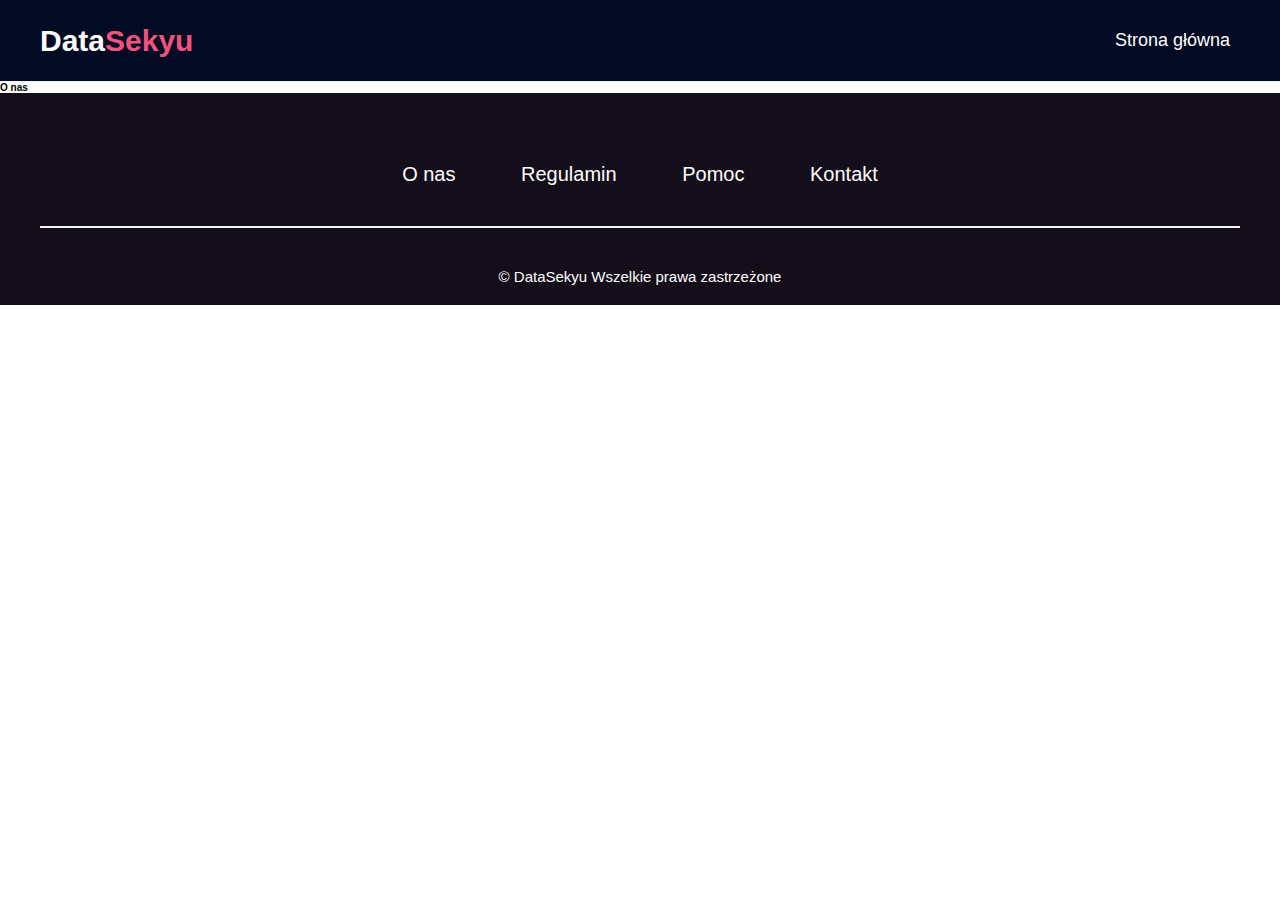
==== about.html @ 79f531e2 "New subpages" ====
<!DOCTYPE html>
<html lang="pl">
<head>
    <meta charset="UTF-8">
    <meta http-equiv="X-UA-Compatible" content="IE=edge">
    <meta name="viewport" content="width=device-width, initial-scale=1.0">
    <title>O nas</title>
    <link rel="stylesheet" href="css/styl.css">
</head>
<body>
    <header class="header">
        <a href="#">
          <h2 class="header__logo">
            Data<span class="header__logo--themed">Sekyu</span>
          </h2>
        </a>
        <nav class="header__nav">
          <ul class="header__list">
            <li class="header__item">
              <a href="index.html" class="header__link">Strona główna</a>
            </li>
          </ul>
        </nav>
      </header>
      <main>
          <h4>O nas</h4>
      </main>
      <footer class="footer">
        <ul class="footer__list">
          <li class="footer__item"><a href="about.html">O nas</a></li>
          <li class="footer__item"><a href="regulamin.html">Regulamin</a></li>
          <li class="footer__item"><a href="help.html">Pomoc</a></li>
          <li class="footer__item"><a href="contact.html">Kontakt</a></li>
        </ul>
        <p class="footer__text">&copy DataSekyu Wszelkie prawa zastrzeżone</p>
      </footer>
</body>
</html>
---- css/styl.css ----
@keyframes appear {
  0% {
    opacity: 0;
  }
  100% {
    opacity: 1;
  }
}

*,
::after,
::before {
  box-sizing: border-box;
  padding: 0;
  margin: 0;
}
html {
  font-family: 'Lato', sans-serif;
  --dark-clr: #030a23;
  --hot-pink: #ef527b;
  --border-clr: #edf2f7;
  --font-clr: #ffffff;
  --light-blue: #e2e8f0;
  --font-dark-clr: #171923;
  font-size: 10px;
  scroll-behavior: smooth;
}
h1,
h2,
h3 {
  color: var(--font-clr);
  font-size: 2rem;
}
a {
  text-decoration: none;
  color: var(--font-clr);
}
p {
  color: var(--font-clr);
  font-size: 1.5rem;
}

.button {
  font-weight: 100;
  border: none;
  padding: 1rem 2rem;
  color: var(--font-clr);
  font-size: 1.5rem;
  border-radius: 10rem;
  margin: 3rem 0;
}

.header {
  background-color: var(--dark-clr);
  display: flex;
  align-items: center;
  justify-content: space-between;
  border-bottom: 1px solid var(--border-clr);
  padding: 2rem 4rem;
  position: sticky;
  top: 0;
  z-index: 999;
}
.header__logo {
  font-size: 3rem;
}
.header__logo--themed {
  color: var(--hot-pink);
}
.header__list {
  display: flex;
  justify-content: space-between;
  list-style-type: none;
}
.header__item {
  margin-left: 2rem;
  font-size: 1.8rem;
  padding: 1rem;
}
.header__item:hover {
  transform: scale(1.1);
  transition: transform 200ms ease-in-out;
  background-color: #ef527b;
  border-radius: 3px;
}

.main {
  background: var(--dark-clr);
  display: flex;
  justify-content: space-around;
  align-items: center;
  padding: 3rem;
  min-height: 100vh;
  position: relative;
}
.heading {
  font-size: 7rem;
  animation-name: appear;
  animation-duration: 4s;
  animation-delay: 1s;
  padding-left: 2rem;
}
.button--themed {
  background: var(--hot-pink);
  border: 1px solid var(--hot-pink);
  margin: 2rem;
}
.button--empty {
  border: 1px solid var(--hot-pink);
  background: transparent;
}
.button--themed:hover,
.button--empty:hover {
  transform: scale(1.2);
  transition: transform 200ms ease-in-out;
}

.main__image {
  width: 100%;
  animation-name: appear;
  animation-duration: 2s;
  animation-delay: 1s;
}
.circle-container {
  position: absolute;
  bottom: 8rem;
  left: 50%;
  display: flex;
  justify-content: space-around;
  min-width: 20rem;
  transform: translate(-50%, -50%);
}
.circle-container__dot {
  height: 2.5rem;
  width: 2.5rem;
  border: 1px solid #e2e8f0;
  border-radius: 10rem;
}
.circle-container__dot--active {
  background: var(--hot-pink);
  border: 1px solid var(--hot-pink);
}

.section {
  background: none;
}
.section__header {
  color: var(--font-clr);
  font-size: 5rem;
  margin-bottom: 4rem;
}
.section__header-black {
  color: var(--font-dark-clr);
}
.section__para {
  color: var(--font-dark-clr);
  max-width: 400px;
  font-size: 2rem;
}
.section__img-cont {
  width: 30%;
}
.section__img {
  width: 100%;
}
.footer {
  background: #140e1b;
  padding: 2rem 4rem;
}
.footer__list {
  text-align: center;
  font-size: 2rem;
  border-bottom: 2px solid #edf2f7;
  margin: 4rem 0;
  padding-bottom: 3rem;
}
.footer__item {
  color: var(--font-clr);
  display: inline-block;
  margin: 0 2rem;
  padding: 1rem;
}
.footer__item:hover {
  transform: scale(1.1);
  transition: transform 200ms ease-in-out;
  background-color: #ef527b;
  border-radius: 3px;
}
.footer__text {
  text-align: center;
}
.security {
  background: var(--dark-clr);
  color: var(--font-clr);
  text-align: center;
  padding: 4rem 0;
}
.security__box {
  border-bottom: 2px solid var(--hot-pink);
  width: 50%;
  margin: 5rem auto;
  padding: 2rem;
}
.security__text {
  color: inherit;
  font-size: 1.5rem;
  margin: 3rem 0;
}
.security__header {
  color: inherit;
  font-size: 2rem;
  margin-left: 3rem;
}
.security__container {
  display: flex;
  align-items: center;
  justify-content: center;
}
.security__box-list {
  display: flex;
  justify-content: center;
  align-items: center;
}
.security__list {
  list-style-type: none;
  display: flex;
  flex-flow: column nowrap;
  align-items: flex-start;
  justify-content: flex-start;
}
.security__item {
  font-size: 1.5rem;
  margin-top: 1rem;
}
.security__item::before {
  content: '\2022';
  color: rgb(22, 218, 208);
  font-weight: bold;
  display: inline-block;
  width: 2em;
  margin-left: -1em;
}

.threats {
  color: var(---font-dark-clr);
  padding: 3rem;
}
.threats__header {
  font-size: 5rem;
  color: inherit;
  text-align: center;
}
.threats__text-main {
  font-size: 2.3rem;
}
.threats__text {
  color: inherit;
  margin: 5rem 0;
  line-height: 2;
  width: 55rem;
  font-size: 1.8rem;
}
.threats__container-p {
  width: 55rem;
}
.threats__container-p > p {
  font-size: 1.8rem;
}
.threats__container > p {
  color: inherit;
  margin-top: 3rem;
  text-align: justify;
}
.fa-exclamation-triangle {
  color: var(--hot-pink);
}
.threats__right > div > p {
  color: inherit;
  margin-top: 2rem;
}
.threats__left,
.threats__right {
  margin: 8rem 0;
  display: flex;
  justify-content: space-evenly;
  align-items: center;
}
.threats__img {
  width: 30%;
}
.threats__list {
  list-style: none;
}
.threats__list > li {
  font-size: 1.6rem;
  margin-top: 2rem;
}
.threats__list > li::first-letter {
  color: var(--hot-pink);
  font-size: 2rem;
  text-transform: uppercase;
  margin-right: 2px;
}
.newsletter {
  display: flex;
  align-items: center;
  padding: 4rem;
  background: var(--dark-clr);
  color: var(--font-clr);
  min-height: 40vh;
}
.newsletter__header {
  color: inherit;
  font-size: 3rem;
  text-align: center;
  margin-bottom: 5rem;
}
.newsletter__text {
  color: inherit;
  text-align: center;
}
.newsletter__box-left {
  width: 70%;
  margin-right: 5rem;
}
.newsletter__box-right {
  width: 40%;
  display: flex;
  flex-flow: column;
  max-width: 400px;
}
.newsletter__label-cont {
  color: inherit;
  margin-bottom: 1rem;
}
.newsletter__input {
  padding: 1rem 0.5rem;
  width: 100%;
  margin-bottom: 4rem;
  border: 2px solid var(--dark-clr);
  border-radius: 5px;
}
.newsletter__btn {
  padding: 1.5rem;
  font-size: 1.5rem;
  color: var(--font-clr);
  background: var(--hot-pink);
  border: none;
  border-radius: 4px;
}
.newsletter__btn:hover {
  transform: scale(1.1);
  transition: transform 200ms ease-in-out;
}

@media screen and (max-width: 873px) {
  html {
    font-size: 9px;
  }
  .main {
    flex-wrap: wrap;
    justify-content: center;
  }
  .main__img-container {
    margin-bottom: 20rem;
  }
  .section__img-cont {
    width: 70%;
  }
  .section__img {
    min-width: 100%;
  }
  .heading {
    font-size: 5rem;
  }
  .header__nav {
    display: none;
  }
  .section__para {
    margin-bottom: 2rem;
  }
  .threats__left,
  .threats__right {
    flex-wrap: wrap;
  }
  .threats__img {
    min-width: 100%;
  }
  .threats__text {
    max-width: 30rem;
    margin: -2rem 0 5rem 0;
  }
  .section__header {
    font-size: 3.2rem;
  }
  .security__box {
    width: 100%;
  }
  .newsletter {
    text-align: center;
    flex-direction: column;
    align-items: center;
  }
  .newsletter__label-cont {
    margin-top: 3rem;
    text-align: left;
  }
  .newsletter__box-left,
  .newsletter__box-right {
    margin: 0;
    width: 100%;
  }
}
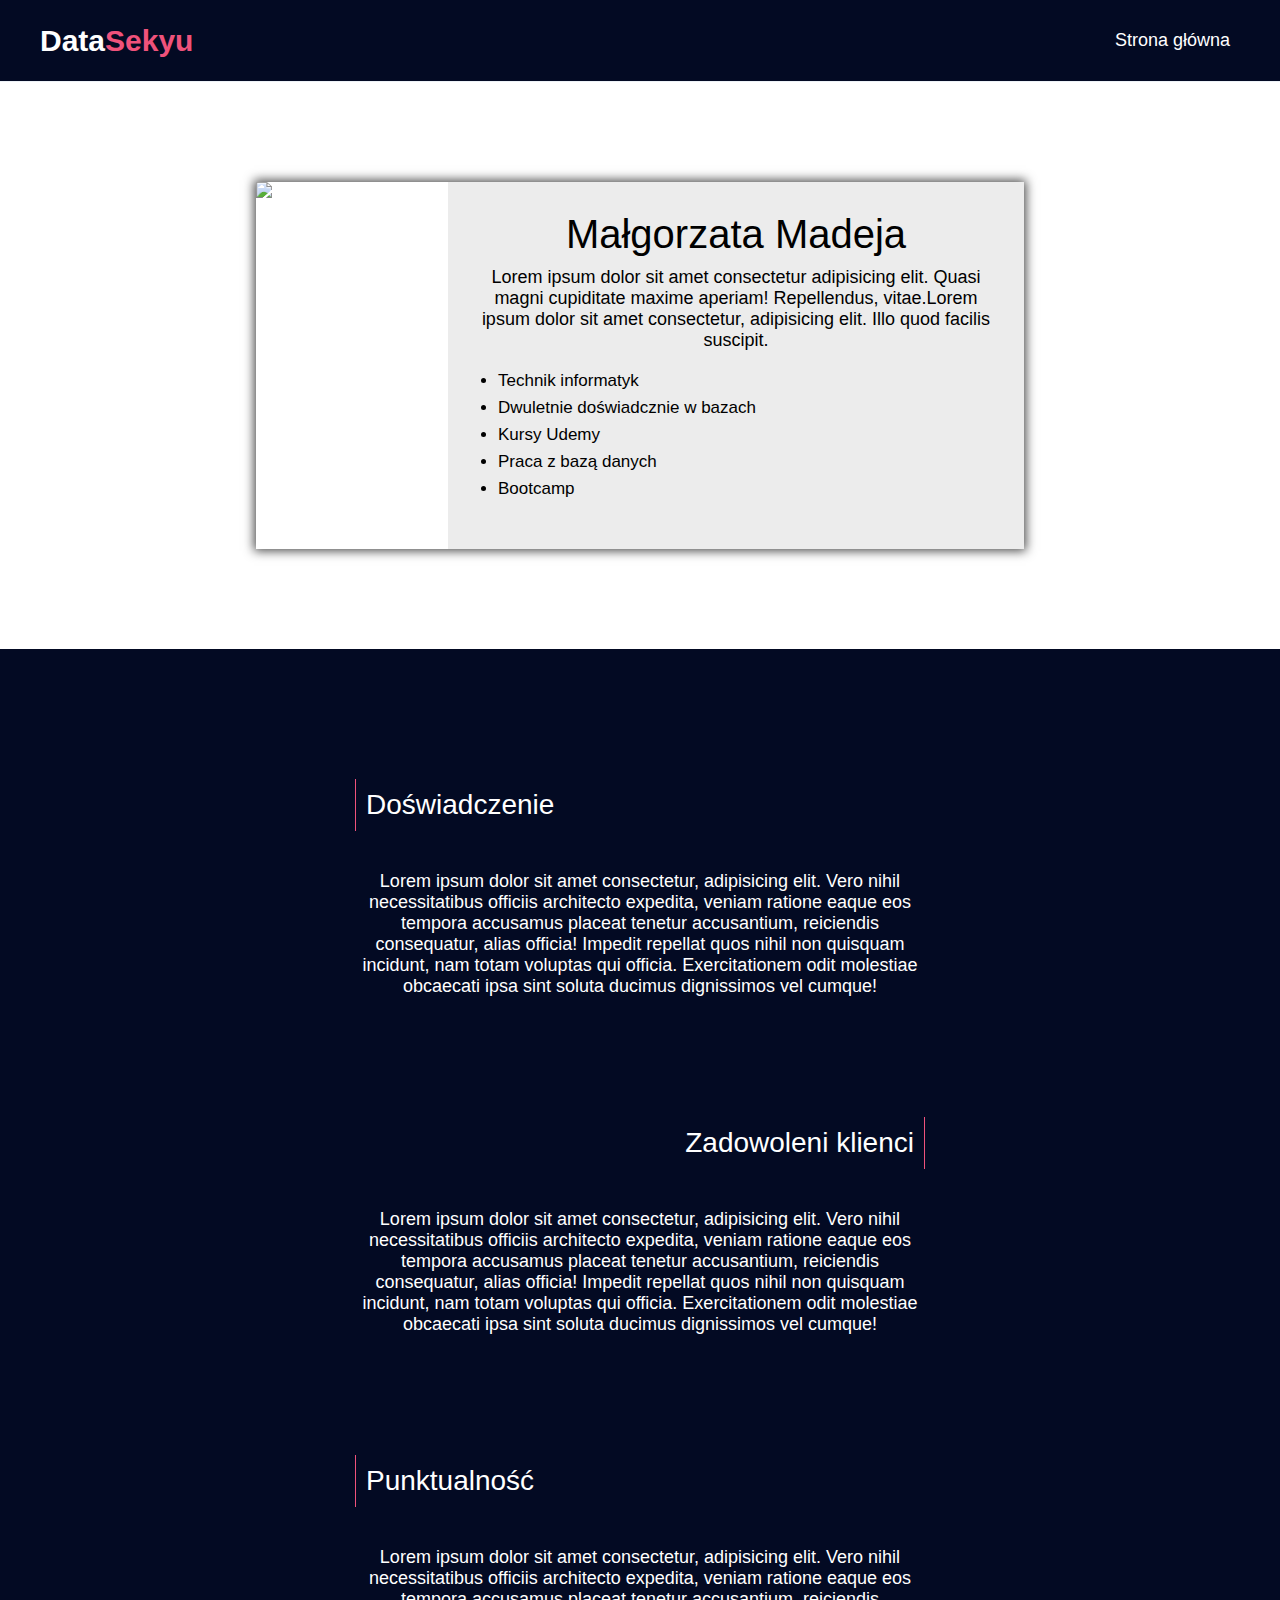
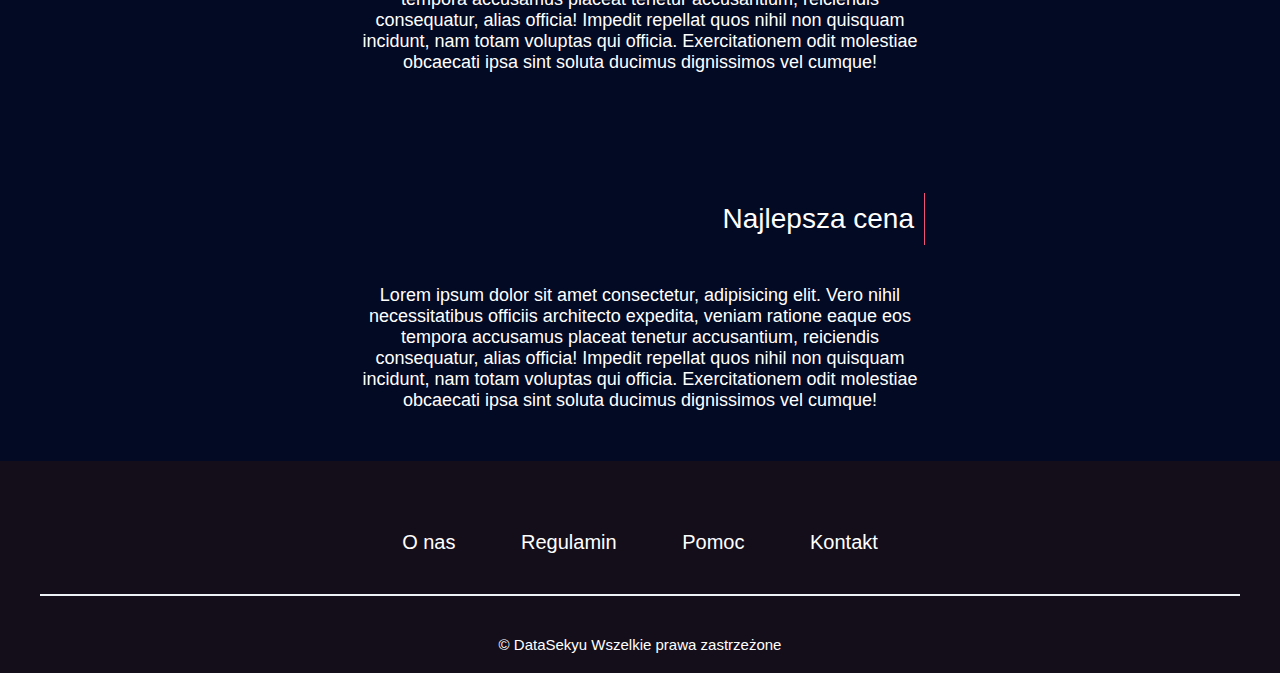
==== commit 12f7765e: "New subpages styled" ====
--- a/about.html
+++ b/about.html
@@ -6,10 +6,11 @@
     <meta name="viewport" content="width=device-width, initial-scale=1.0">
     <title>O nas</title>
     <link rel="stylesheet" href="css/styl.css">
+    <link rel="stylesheet" href="css/about.css">
 </head>
 <body>
     <header class="header">
-        <a href="#">
+        <a href="index.html">
           <h2 class="header__logo">
             Data<span class="header__logo--themed">Sekyu</span>
           </h2>
@@ -22,8 +23,42 @@
           </ul>
         </nav>
       </header>
-      <main>
-          <h4>O nas</h4>
+      <main class="about">
+          <!-- <h1>Kilka słów o mnie</h1> -->
+          <div class="about__author">
+              <div class="about__img">
+                  <img src="https://images.unsplash.com/photo-1494790108377-be9c29b29330?ixid=MXwxMjA3fDB8MHxwaG90by1wYWdlfHx8fGVufDB8fHw%3D&ixlib=rb-1.2.1&auto=format&fit=crop&w=634&q=80"/>
+                </div>
+                  <div class="about__description-author">
+                  <p class="about__name">Małgorzata Madeja</p>
+                  <p class="about__desc">Lorem ipsum dolor sit amet consectetur adipisicing elit. Quasi magni cupiditate maxime aperiam! Repellendus, vitae.Lorem ipsum dolor sit amet consectetur, adipisicing elit. Illo quod facilis suscipit.</p>
+                  <ul class="about__list">
+                      <li>Technik informatyk</li>
+                      <li>Dwuletnie doświadcznie w bazach</li>
+                      <li>Kursy Udemy</li>
+                      <li>Praca z bazą danych</li>
+                      <li>Bootcamp</li>
+                  </ul>
+              </div>
+          </div>
+          <div class="about__container">
+            <div class="about__box">
+                <h4>Doświadczenie</h4>
+                <p>Lorem ipsum dolor sit amet consectetur, adipisicing elit. Vero nihil necessitatibus officiis architecto expedita, veniam ratione eaque eos tempora accusamus placeat tenetur accusantium, reiciendis consequatur, alias officia! Impedit repellat quos nihil non quisquam incidunt, nam totam voluptas qui officia. Exercitationem odit molestiae obcaecati ipsa sint soluta ducimus dignissimos vel cumque!</p>
+            </div>
+            <div class="about__box about__box--right">
+              <h4>Zadowoleni klienci</h4>
+              <p>Lorem ipsum dolor sit amet consectetur, adipisicing elit. Vero nihil necessitatibus officiis architecto expedita, veniam ratione eaque eos tempora accusamus placeat tenetur accusantium, reiciendis consequatur, alias officia! Impedit repellat quos nihil non quisquam incidunt, nam totam voluptas qui officia. Exercitationem odit molestiae obcaecati ipsa sint soluta ducimus dignissimos vel cumque!</p>
+          </div>
+          <div class="about__box">
+              <h4>Punktualność</h4>
+              <p>Lorem ipsum dolor sit amet consectetur, adipisicing elit. Vero nihil necessitatibus officiis architecto expedita, veniam ratione eaque eos tempora accusamus placeat tenetur accusantium, reiciendis consequatur, alias officia! Impedit repellat quos nihil non quisquam incidunt, nam totam voluptas qui officia. Exercitationem odit molestiae obcaecati ipsa sint soluta ducimus dignissimos vel cumque!</p>
+          </div>
+          <div class="about__box about__box--right">
+              <h4>Najlepsza cena</h4>
+              <p>Lorem ipsum dolor sit amet consectetur, adipisicing elit. Vero nihil necessitatibus officiis architecto expedita, veniam ratione eaque eos tempora accusamus placeat tenetur accusantium, reiciendis consequatur, alias officia! Impedit repellat quos nihil non quisquam incidunt, nam totam voluptas qui officia. Exercitationem odit molestiae obcaecati ipsa sint soluta ducimus dignissimos vel cumque!</p>
+          </div>
+        </div>
       </main>
       <footer class="footer">
         <ul class="footer__list">
--- a/css/styl.css
+++ b/css/styl.css
@@ -353,6 +353,27 @@
   transition: transform 200ms ease-in-out;
 }
 
+
+.regimen {
+  background: var(--dark-clr);
+  padding: 4rem;
+}
+.regimen > h1 {
+  font-size: 3rem;
+}
+.regimen > div {
+  margin-top: 5rem;
+}
+.regimen > div > h4 {
+  font-size: 2rem;
+  color: #fff;
+  margin-bottom: 2rem;
+}
+.regimen > div > p {
+  text-transform: lowercase;
+  font-size: 1.4rem;
+}
+
 @media screen and (max-width: 873px) {
   html {
     font-size: 9px;
--- a/css/about.css
+++ b/css/about.css
@@ -0,0 +1,98 @@
+p {
+    color: #000;
+}
+h1 {
+    width: 30%;
+    padding: 1rem;
+    transform: rotate(5deg);
+    font-size: 3rem;
+    margin: 7rem auto;
+    font-weight: 200;
+    text-align: center;
+    background: var(--hot-pink);
+}
+h4 {
+    font-size: 2.8rem;
+    font-weight: 100;
+    margin-bottom: 1rem;
+    padding: 1rem;
+    color: #fff;
+    text-align: left;   
+    border-left: 1px solid var(--hot-pink); 
+}
+.about__author {
+    display: flex;
+    width: 60%;
+    margin: 10rem auto;
+    box-shadow: 0 0 10px 2px rgb(75, 75, 75);
+}
+.about__img {
+    width: 25%;
+}
+.about__img > img {
+    width: 100%;
+}
+
+.about__description-author {
+    flex: 1;
+    padding: 3rem;
+    background: rgb(236, 236, 236);
+}
+.about__name {
+    text-align: center;
+    font-size: 4rem;
+    font-weight: 400;
+}
+.about__desc {
+    font-size: 1.8rem;
+    text-align: center;
+    margin-top: 10px;
+}
+.about__list{
+    margin: 2rem;
+}
+.about__list > li {
+    font-size: 1.7rem;
+    font-weight: 200;
+    margin-top: 7px;
+}
+.about__container {
+    padding: 3rem;
+    text-align: center;
+    background: var(--dark-clr);
+}
+.about__box {
+    margin: 8rem auto 0 auto;
+    width: 50%;
+    padding: 2rem;
+    text-align: center;
+}
+.about__box > p {
+    color: #fff;
+    margin-top: 4rem;
+    font-size: 1.8rem;
+}
+.about__box--right > h4 {
+    text-align: right;
+    border-left: none;
+    border-right: 1px solid var(--hot-pink); 
+}
+.footer > p{
+    color: #fff;
+}
+
+@media screen and (max-width: 873px) {
+    html {
+        font-size: 8px;
+    }
+ .about__author {
+     width: 100%;
+     flex-direction: column;
+ }  
+ .about__img {
+     width: 100%;
+ }
+ .about__box {
+     width: 100%;
+ } 
+}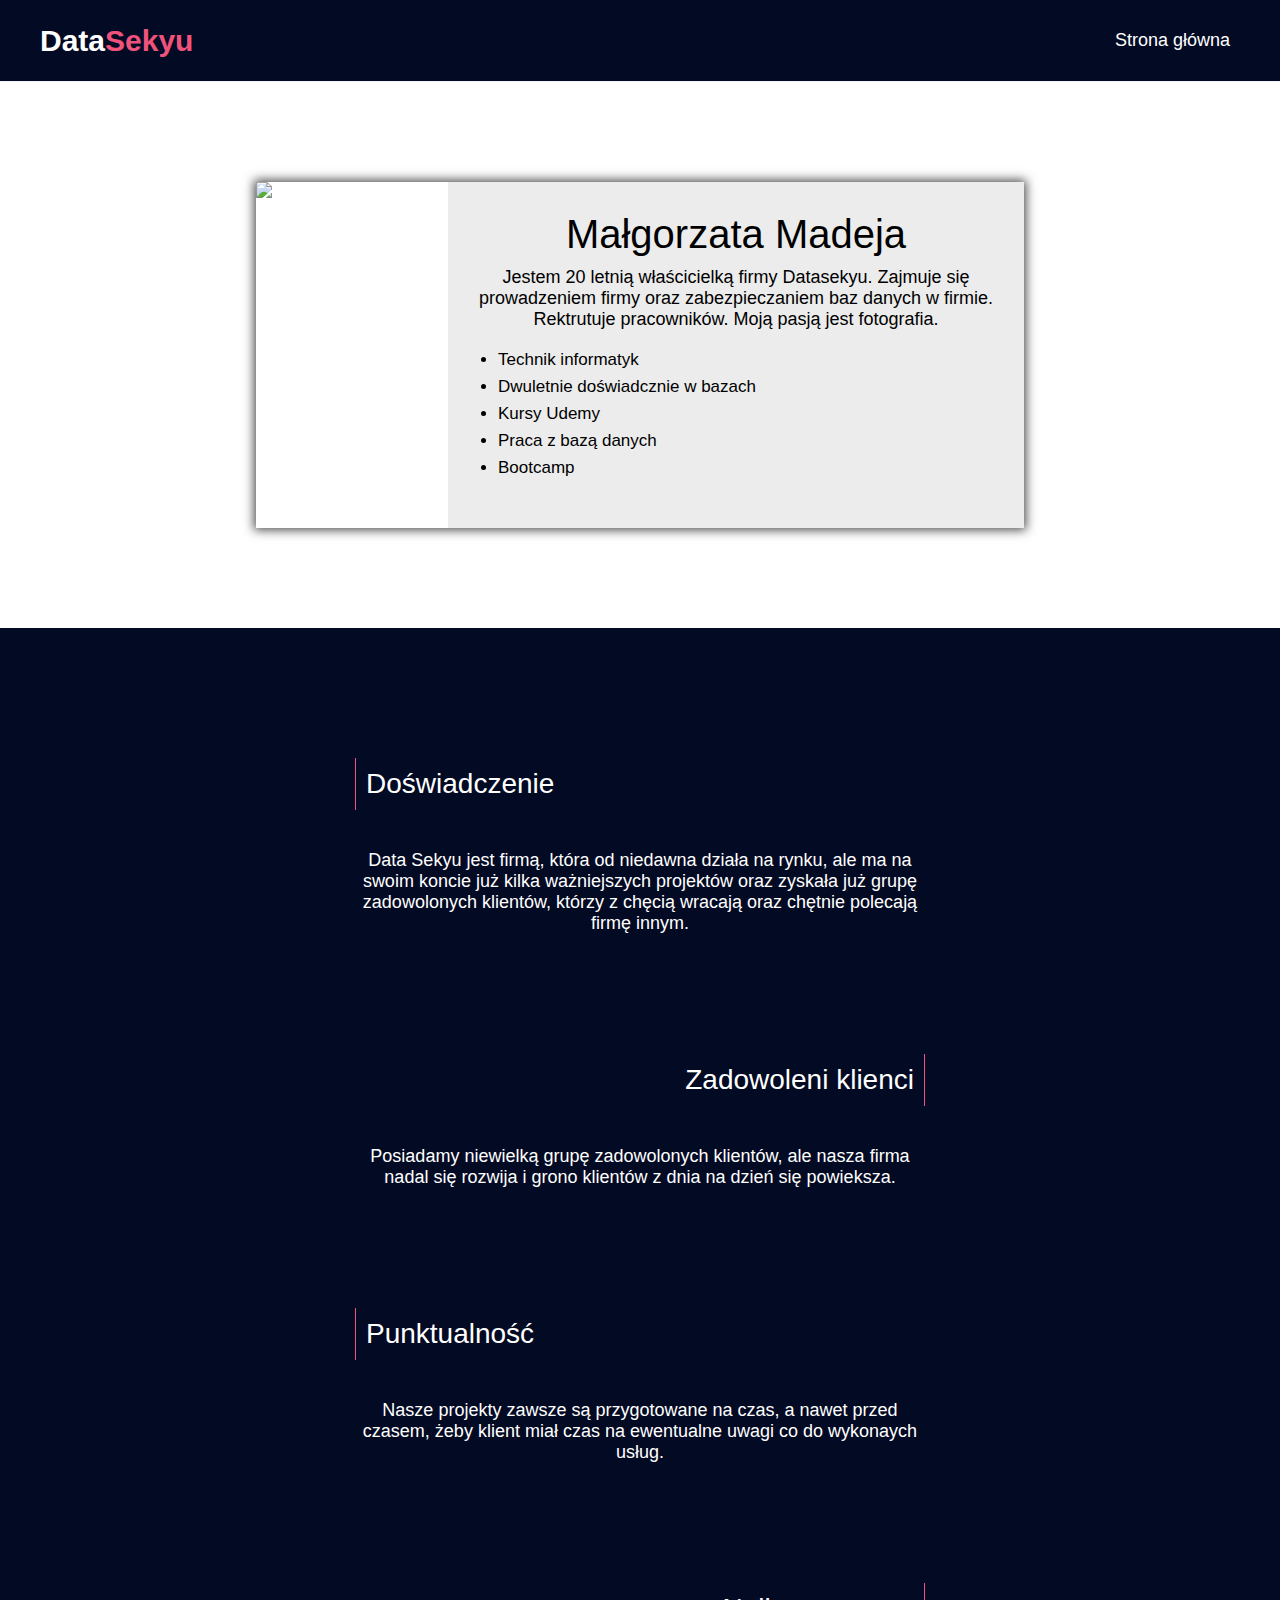
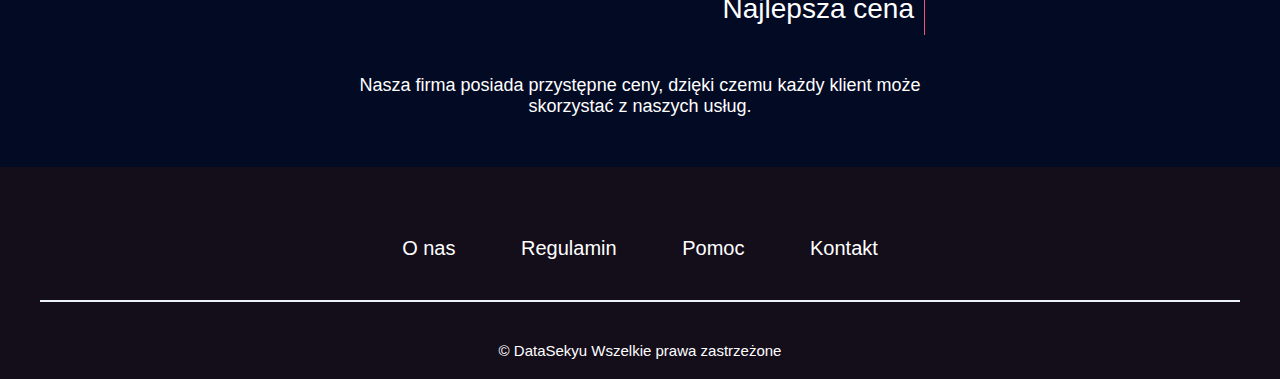
==== commit 3112a492: "New content" ====
--- a/about.html
+++ b/about.html
@@ -1,3 +1,4 @@
+<!-- PODSTRONA O NAS -->
 <!DOCTYPE html>
 <html lang="pl">
 <head>
@@ -12,26 +13,28 @@
     <header class="header">
         <a href="index.html">
           <h2 class="header__logo">
-            Data<span class="header__logo--themed">Sekyu</span>
+            Data<span class="header__logo--themed">Sekyu</span>  
+            <!-- LOGO -->
           </h2>
         </a>
         <nav class="header__nav">
           <ul class="header__list">
             <li class="header__item">
               <a href="index.html" class="header__link">Strona główna</a>
+              <!-- MENU -->
             </li>
           </ul>
         </nav>
       </header>
       <main class="about">
-          <!-- <h1>Kilka słów o mnie</h1> -->
+        <!-- Zawartość główna strony -->
           <div class="about__author">
               <div class="about__img">
                   <img src="https://images.unsplash.com/photo-1494790108377-be9c29b29330?ixid=MXwxMjA3fDB8MHxwaG90by1wYWdlfHx8fGVufDB8fHw%3D&ixlib=rb-1.2.1&auto=format&fit=crop&w=634&q=80"/>
                 </div>
                   <div class="about__description-author">
                   <p class="about__name">Małgorzata Madeja</p>
-                  <p class="about__desc">Lorem ipsum dolor sit amet consectetur adipisicing elit. Quasi magni cupiditate maxime aperiam! Repellendus, vitae.Lorem ipsum dolor sit amet consectetur, adipisicing elit. Illo quod facilis suscipit.</p>
+                  <p class="about__desc">Jestem 20 letnią właścicielką firmy Datasekyu. Zajmuje się prowadzeniem firmy oraz zabezpieczaniem baz danych w firmie. Rektrutuje pracowników. Moją pasją jest fotografia.</p>
                   <ul class="about__list">
                       <li>Technik informatyk</li>
                       <li>Dwuletnie doświadcznie w bazach</li>
@@ -44,23 +47,24 @@
           <div class="about__container">
             <div class="about__box">
                 <h4>Doświadczenie</h4>
-                <p>Lorem ipsum dolor sit amet consectetur, adipisicing elit. Vero nihil necessitatibus officiis architecto expedita, veniam ratione eaque eos tempora accusamus placeat tenetur accusantium, reiciendis consequatur, alias officia! Impedit repellat quos nihil non quisquam incidunt, nam totam voluptas qui officia. Exercitationem odit molestiae obcaecati ipsa sint soluta ducimus dignissimos vel cumque!</p>
+                <p>Data Sekyu jest firmą, która od niedawna działa na rynku, ale ma na swoim koncie już kilka ważniejszych projektów oraz zyskała już grupę zadowolonych klientów, którzy z chęcią wracają oraz chętnie polecają firmę innym.</p>
             </div>
             <div class="about__box about__box--right">
               <h4>Zadowoleni klienci</h4>
-              <p>Lorem ipsum dolor sit amet consectetur, adipisicing elit. Vero nihil necessitatibus officiis architecto expedita, veniam ratione eaque eos tempora accusamus placeat tenetur accusantium, reiciendis consequatur, alias officia! Impedit repellat quos nihil non quisquam incidunt, nam totam voluptas qui officia. Exercitationem odit molestiae obcaecati ipsa sint soluta ducimus dignissimos vel cumque!</p>
+              <p>Posiadamy niewielką grupę zadowolonych klientów, ale nasza firma nadal się rozwija i grono klientów z dnia na dzień się powieksza.</p>
           </div>
           <div class="about__box">
               <h4>Punktualność</h4>
-              <p>Lorem ipsum dolor sit amet consectetur, adipisicing elit. Vero nihil necessitatibus officiis architecto expedita, veniam ratione eaque eos tempora accusamus placeat tenetur accusantium, reiciendis consequatur, alias officia! Impedit repellat quos nihil non quisquam incidunt, nam totam voluptas qui officia. Exercitationem odit molestiae obcaecati ipsa sint soluta ducimus dignissimos vel cumque!</p>
+              <p>Nasze projekty zawsze są przygotowane na czas, a nawet przed czasem, żeby klient miał czas na ewentualne uwagi co do wykonaych usług.</p>
           </div>
           <div class="about__box about__box--right">
               <h4>Najlepsza cena</h4>
-              <p>Lorem ipsum dolor sit amet consectetur, adipisicing elit. Vero nihil necessitatibus officiis architecto expedita, veniam ratione eaque eos tempora accusamus placeat tenetur accusantium, reiciendis consequatur, alias officia! Impedit repellat quos nihil non quisquam incidunt, nam totam voluptas qui officia. Exercitationem odit molestiae obcaecati ipsa sint soluta ducimus dignissimos vel cumque!</p>
+              <p>Nasza firma posiada przystępne ceny, dzięki czemu każdy klient może skorzystać z naszych usług.</p>
           </div>
         </div>
       </main>
       <footer class="footer">
+        <!-- STOPKA strony -->
         <ul class="footer__list">
           <li class="footer__item"><a href="about.html">O nas</a></li>
           <li class="footer__item"><a href="regulamin.html">Regulamin</a></li>
--- a/css/about.css
+++ b/css/about.css
@@ -1,5 +1,7 @@
+/* PLIK CSS do podstrony about.html */
+
 p {
-    color: #000;
+    color: #000;     /* Zmiana koloru p */
 }
 h1 {
     width: 30%;
@@ -59,7 +61,7 @@
 .about__container {
     padding: 3rem;
     text-align: center;
-    background: var(--dark-clr);
+    background: var(--dark-clr);  /* Ustawienie koloru tła za pomocą zmiennej */
 }
 .about__box {
     margin: 8rem auto 0 auto;
@@ -81,7 +83,7 @@
     color: #fff;
 }
 
-@media screen and (max-width: 873px) {
+@media screen and (max-width: 873px) {  /* Media quries czyli Responsywność strony */
     html {
         font-size: 8px;
     }
